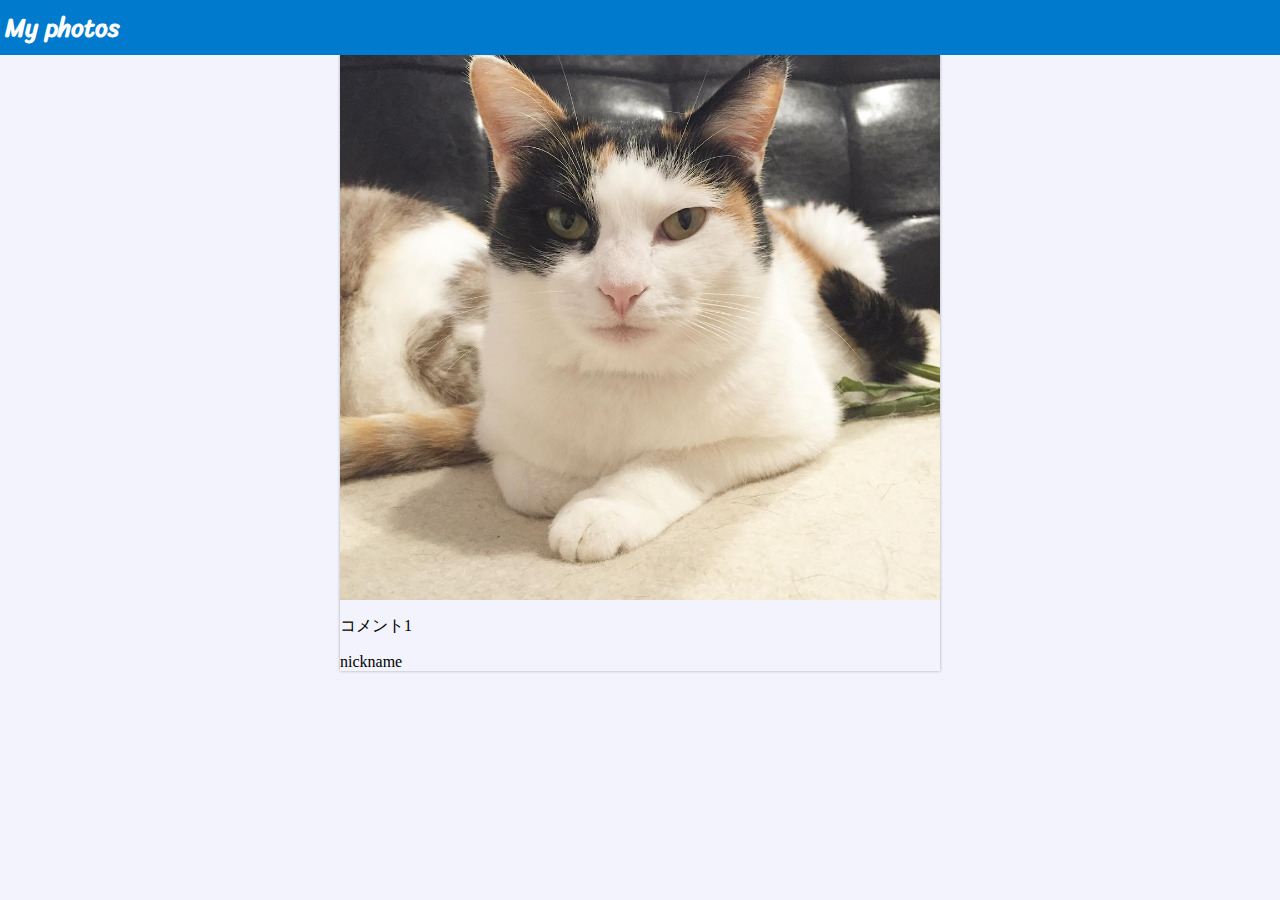
==== Ajax-study/index.html @ e3a564f3 "フロント作成" ====
<!DOCTYPE html>
<html lang="en">
<head>
    <meta charset="UTF-8">
    <meta http-equiv="X-UA-Compatible" content="IE=edge">
    <meta name="viewport" content="width=device-width, initial-scale=1.0">
    <link rel="preconnect" href="https://fonts.googleapis.com">
    <link rel="preconnect" href="https://fonts.gstatic.com" crossorigin>
    <link href="https://fonts.googleapis.com/css2?family=Open+Sans:wght@300&family=Sriracha&display=swap" rel="stylesheet">
    <link rel="stylesheet" href="css/style.css">
    <title>Document</title>
</head>
<body>
    <header>
        <h1>My photos</h1>
    </header>

    <div class="container">
        <div id="img_unit">
            <div class="photo">
                <img src="img/img01.jpg">
                <div class="inner"><p>コメント1</p><span>nickname</span></div>
            </div>
        </div>
    </div>
</body>
</html>
---- Ajax-study/css/style.css ----
body {
    margin: 0;
    padding: 0;
    background-color: rgba(26, 55, 229, 0.06);
}

.container {
    max-width: 600px;
    margin: 0 auto;
    box-shadow: 0px 0pc 3px rgba(0, 0, 0, 0.3);
}

img {
    width: 100%;
    margin: 0;
    vertical-align: top;
}

header {
    background-color: #007acc;
    color: #fff;
    width: 100%;
    position: fixed;
    top: 0;
    z-index: 100;
}

header h1 {
    margin: 0;
    font-size: 25px;
    padding: 5px;
    font-family: 'Open Sans', sans-serif;
    font-family: 'Sriracha', cursive;
}
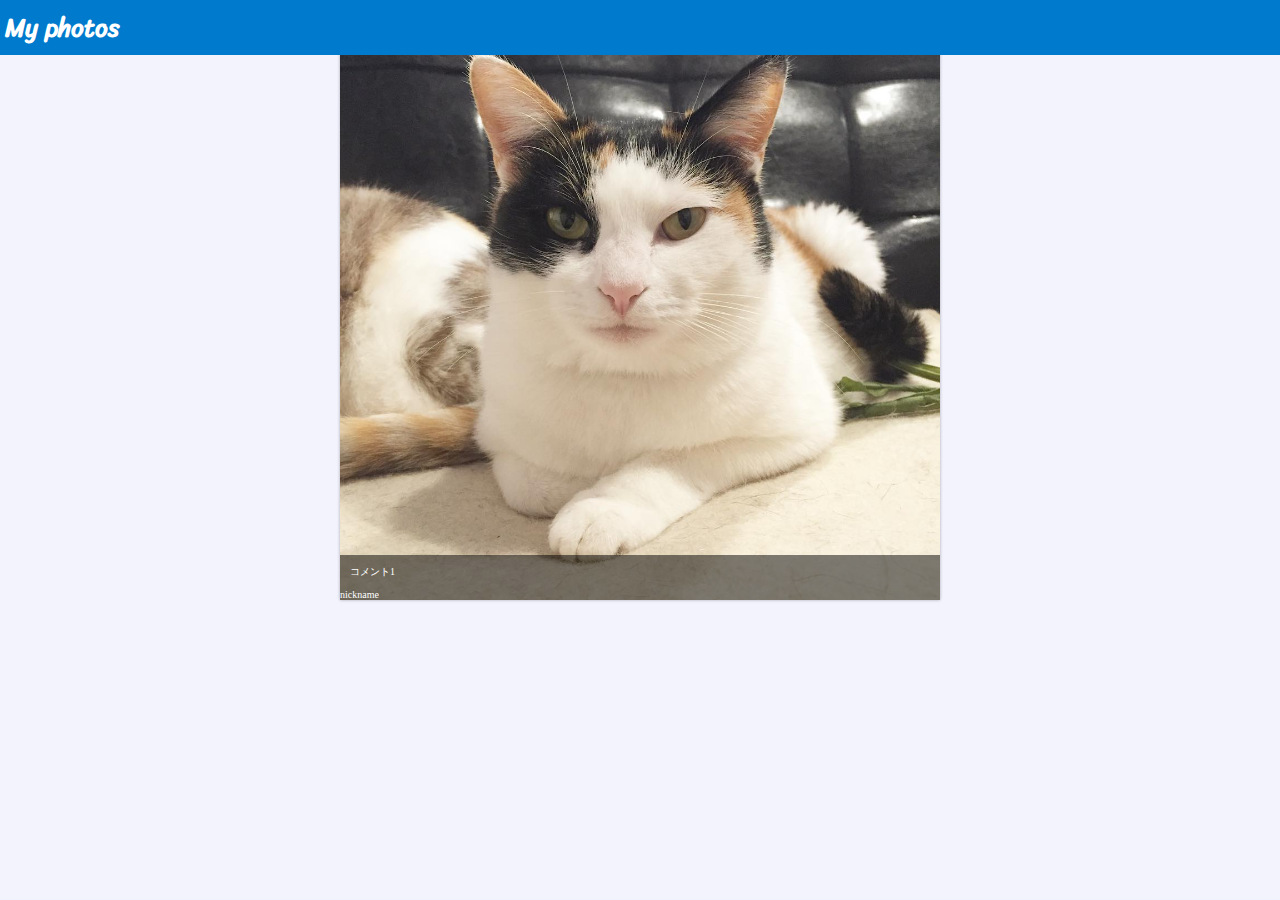
==== commit ef54418b: "alert追加" ====
--- a/Ajax-study/index.html
+++ b/Ajax-study/index.html
@@ -23,5 +23,16 @@
             </div>
         </div>
     </div>
+    <script>
+        var images = [
+            {
+                "path": "img/img01.jpg",
+                "name": "name01",
+                "caption": "コメント1"
+            }
+        ];
+
+        alert(images[0].caption)
+    </script>
 </body>
 </html>--- a/Ajax-study/css/style.css
+++ b/Ajax-study/css/style.css
@@ -31,4 +31,22 @@
     padding: 5px;
     font-family: 'Open Sans', sans-serif;
     font-family: 'Sriracha', cursive;
+}
+
+.photo {
+    position: relative;
+}
+
+.photo .inner {
+    position: absolute;
+    bottom: 0;
+    background-color: rgba(0, 0, 0, 0.5);
+    font-size: 10px;
+    color: #fff;
+    margin: 0;
+    width: 100%;
+}
+
+.inner p {
+    margin-left: 10px;
 }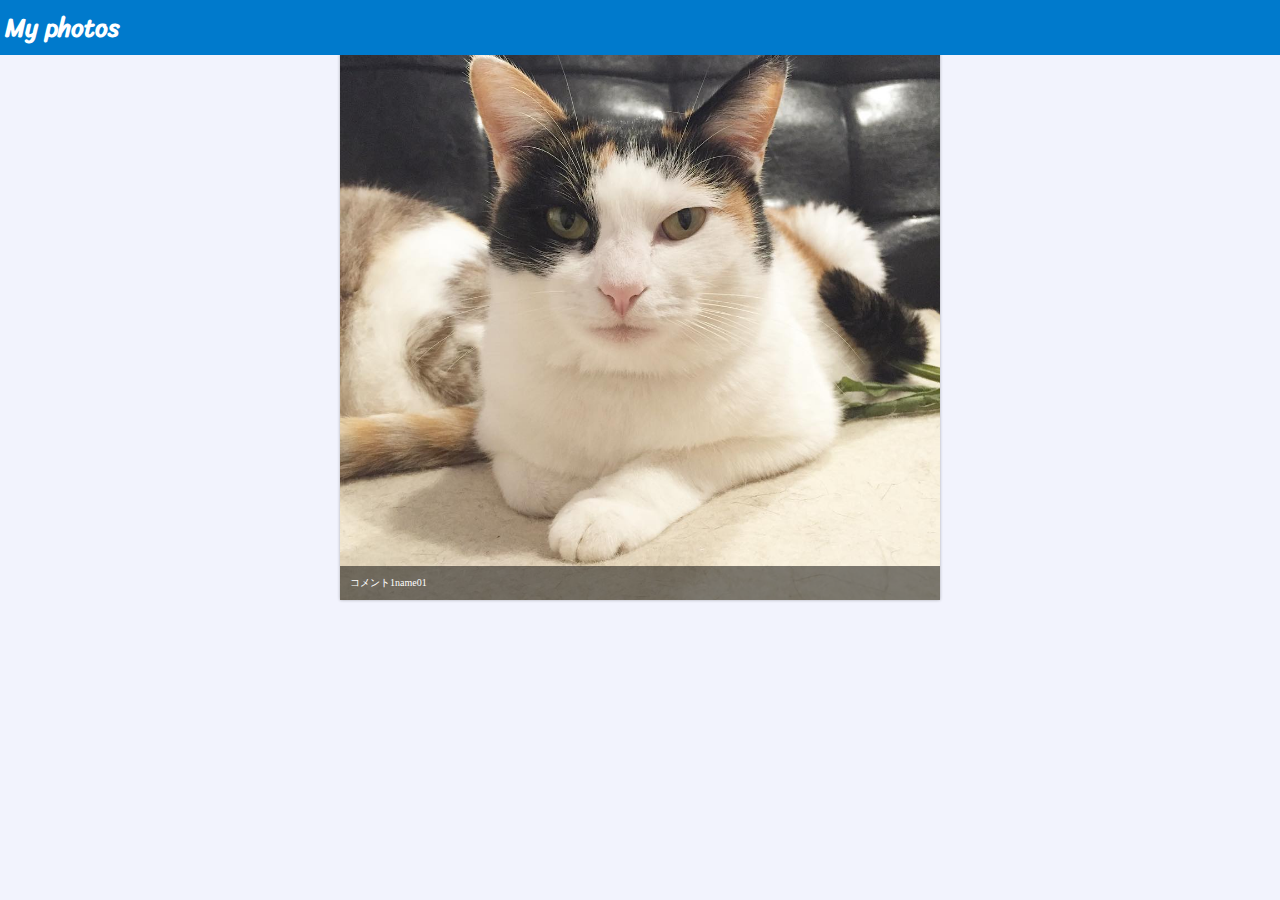
==== commit 142e3578: "createElementとappendChildでTHML要素の作成" ====
--- a/Ajax-study/index.html
+++ b/Ajax-study/index.html
@@ -1,38 +1,70 @@
 <!DOCTYPE html>
 <html lang="en">
-<head>
-    <meta charset="UTF-8">
-    <meta http-equiv="X-UA-Compatible" content="IE=edge">
-    <meta name="viewport" content="width=device-width, initial-scale=1.0">
-    <link rel="preconnect" href="https://fonts.googleapis.com">
-    <link rel="preconnect" href="https://fonts.gstatic.com" crossorigin>
-    <link href="https://fonts.googleapis.com/css2?family=Open+Sans:wght@300&family=Sriracha&display=swap" rel="stylesheet">
-    <link rel="stylesheet" href="css/style.css">
-    <title>Document</title>
-</head>
-<body>
-    <header>
-        <h1>My photos</h1>
-    </header>
+    <head>
+        <meta charset="UTF-8" />
+        <meta http-equiv="X-UA-Compatible" content="IE=edge" />
+        <meta name="viewport" content="width=device-width, initial-scale=1.0" />
+        <link rel="preconnect" href="https://fonts.googleapis.com" />
+        <link rel="preconnect" href="https://fonts.gstatic.com" crossorigin />
+        <link
+            href="https://fonts.googleapis.com/css2?family=Open+Sans:wght@300&family=Sriracha&display=swap"
+            rel="stylesheet"
+        />
+        <link rel="stylesheet" href="css/style.css" />
+        <title>Document</title>
+    </head>
+    <body>
+        <header>
+            <h1>My photos</h1>
+        </header>
 
-    <div class="container">
-        <div id="img_unit">
-            <div class="photo">
-                <img src="img/img01.jpg">
-                <div class="inner"><p>コメント1</p><span>nickname</span></div>
-            </div>
+        <div class="container">
+            <div id="img_unit"> </div>
         </div>
-    </div>
-    <script>
-        var images = [
-            {
-                "path": "img/img01.jpg",
-                "name": "name01",
-                "caption": "コメント1"
-            }
-        ];
+        <script>
+            var images = [
+                {
+                    path: 'img/img01.jpg',
+                    name: 'name01',
+                    caption: 'コメント1',
+                },
+                {
+                    path: 'img/img2.jpg',
+                    name: 'name02',
+                    caption: 'コメント2',
+                },
+            ];
 
-        alert(images[0].caption)
-    </script>
-</body>
-</html>+            var img;
+            var caption;
+            var div;
+
+            // imgタグの生成
+            img = document.createElement('img');
+            // imgタグのsrc属性の設定<img src="">
+            img.setAttribute('src', images[0].path);
+
+            caption = document.createElement('div');
+            caption.className = 'inner';
+            caption.innerHTML =
+                '<p>' +
+                images[0].caption +
+                '<span>' +
+                images[0].name +
+                '</span>' +
+                '</p>';
+            
+            // divタグ生成
+            div = document.createElement('div');
+            // クラス名追加
+            div.className = 'photo';
+            
+            // 要素のオブジェクトを指定
+            div.appendChild(img);
+            div.appendChild(caption);
+
+            // appendChildでig:img_tag内に、要素のオブジェクト指定。
+            document.getElementById('img_unit').appendChild(div);
+        </script>
+    </body>
+</html>
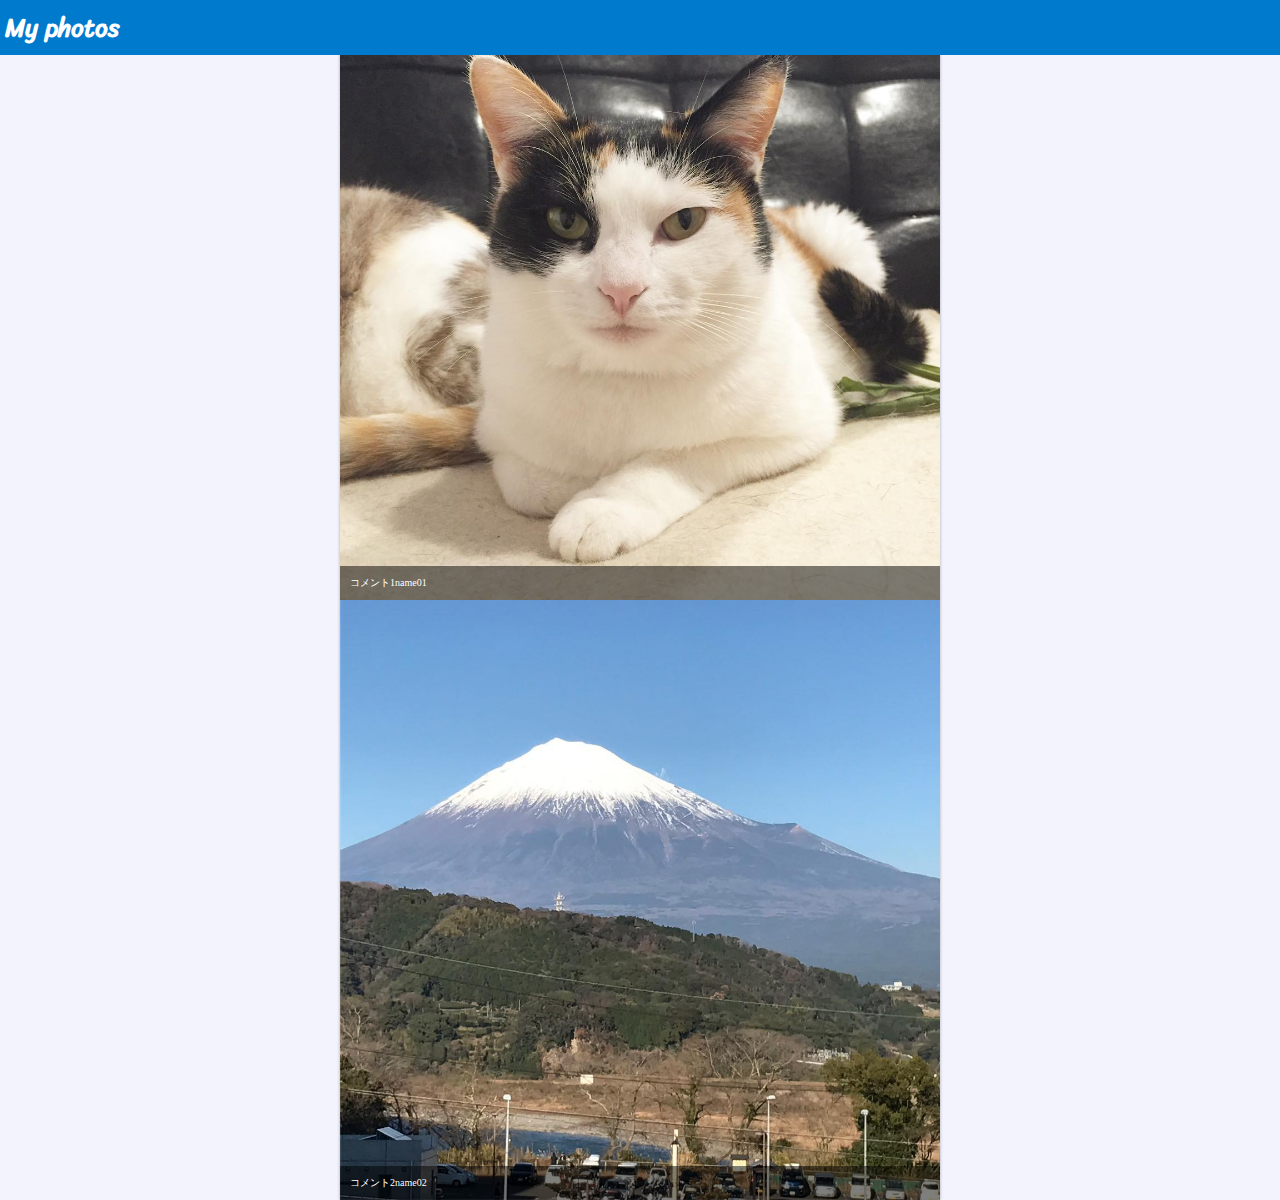
==== commit 82d1e77e: "投稿繰り返し表示" ====
--- a/Ajax-study/index.html
+++ b/Ajax-study/index.html
@@ -29,7 +29,7 @@
                     caption: 'コメント1',
                 },
                 {
-                    path: 'img/img2.jpg',
+                    path: 'img/img02.jpg',
                     name: 'name02',
                     caption: 'コメント2',
                 },
@@ -39,32 +39,33 @@
             var caption;
             var div;
 
-            // imgタグの生成
-            img = document.createElement('img');
-            // imgタグのsrc属性の設定<img src="">
-            img.setAttribute('src', images[0].path);
+            for (var i = 0; i < images.length; i++) {
+                // imgタグの生成
+                img = document.createElement('img');
+                // imgタグのsrc属性の設定<img src="">
+                img.setAttribute('src', images[i].path);
+                caption = document.createElement('div');
+                caption.className = 'inner';
+                caption.innerHTML =
+                    '<p>' +
+                    images[i].caption +
+                    '<span>' +
+                    images[i].name +
+                    '</span>' +
+                    '</p>';
 
-            caption = document.createElement('div');
-            caption.className = 'inner';
-            caption.innerHTML =
-                '<p>' +
-                images[0].caption +
-                '<span>' +
-                images[0].name +
-                '</span>' +
-                '</p>';
-            
-            // divタグ生成
-            div = document.createElement('div');
-            // クラス名追加
-            div.className = 'photo';
-            
-            // 要素のオブジェクトを指定
-            div.appendChild(img);
-            div.appendChild(caption);
+                // divタグ生成
+                div = document.createElement('div');
+                // クラス名追加
+                div.className = 'photo';
 
-            // appendChildでig:img_tag内に、要素のオブジェクト指定。
-            document.getElementById('img_unit').appendChild(div);
+                // 要素のオブジェクトを指定
+                div.appendChild(img);
+                div.appendChild(caption);
+
+                // appendChildでig:img_tag内に、要素のオブジェクト指定。
+                document.getElementById('img_unit').appendChild(div);
+            }
         </script>
     </body>
 </html>
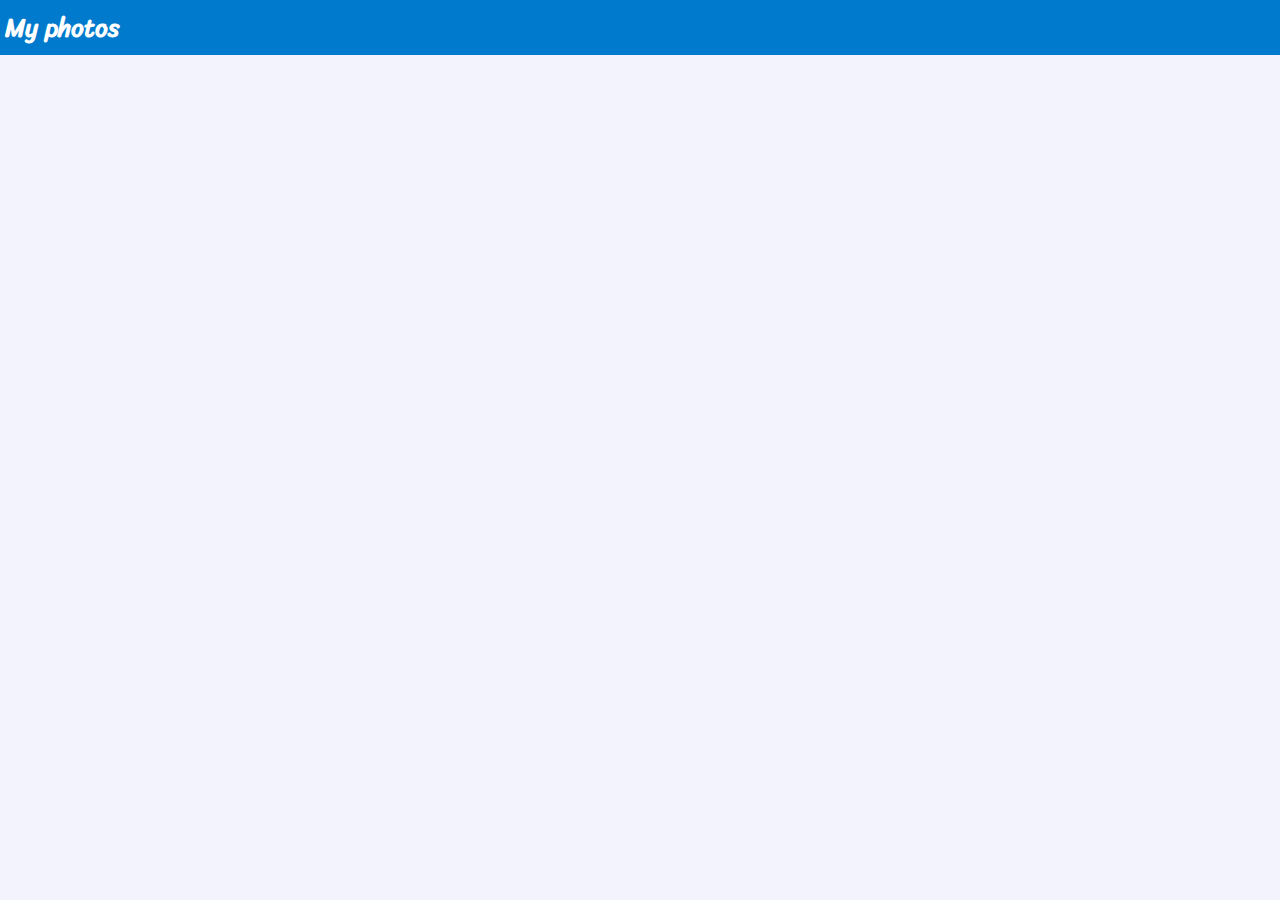
==== commit 30ce7772: "Ajax通信追加" ====
--- a/Ajax-study/index.html
+++ b/Ajax-study/index.html
@@ -22,50 +22,21 @@
             <div id="img_unit"> </div>
         </div>
         <script>
-            var images = [
-                {
-                    path: 'img/img01.jpg',
-                    name: 'name01',
-                    caption: 'コメント1',
-                },
-                {
-                    path: 'img/img02.jpg',
-                    name: 'name02',
-                    caption: 'コメント2',
-                },
-            ];
+            var ajax = new XMLHttpRequest();
+            // ファイルからjsonのデータを取得してきている。プロトコルを意識するhttpsなど
+            ajax.open('GET', 'https://h2o-space.com/htmlbook/images.php');
+            ajax.responseType = 'json';
+            ajax.send(null);
 
-            var img;
-            var caption;
-            var div;
-
-            for (var i = 0; i < images.length; i++) {
-                // imgタグの生成
-                img = document.createElement('img');
-                // imgタグのsrc属性の設定<img src="">
-                img.setAttribute('src', images[i].path);
-                caption = document.createElement('div');
-                caption.className = 'inner';
-                caption.innerHTML =
-                    '<p>' +
-                    images[i].caption +
-                    '<span>' +
-                    images[i].name +
-                    '</span>' +
-                    '</p>';
-
-                // divタグ生成
-                div = document.createElement('div');
-                // クラス名追加
-                div.className = 'photo';
-
-                // 要素のオブジェクトを指定
-                div.appendChild(img);
-                div.appendChild(caption);
-
-                // appendChildでig:img_tag内に、要素のオブジェクト指定。
-                document.getElementById('img_unit').appendChild(div);
-            }
+            ajax.onreadystatechange = function() {
+                // 通信が終わったことを確認する際などに使用する
+                // alert(ajax.readyState);
+                if (ajax.readyState === XMLHttpRequest.DONE && ajax.status === 200) {
+                    for (var i=0; i<this.response.length; i++) {
+                        alert(this.response[i].path);
+                    }
+                }
+            };
         </script>
     </body>
 </html>
